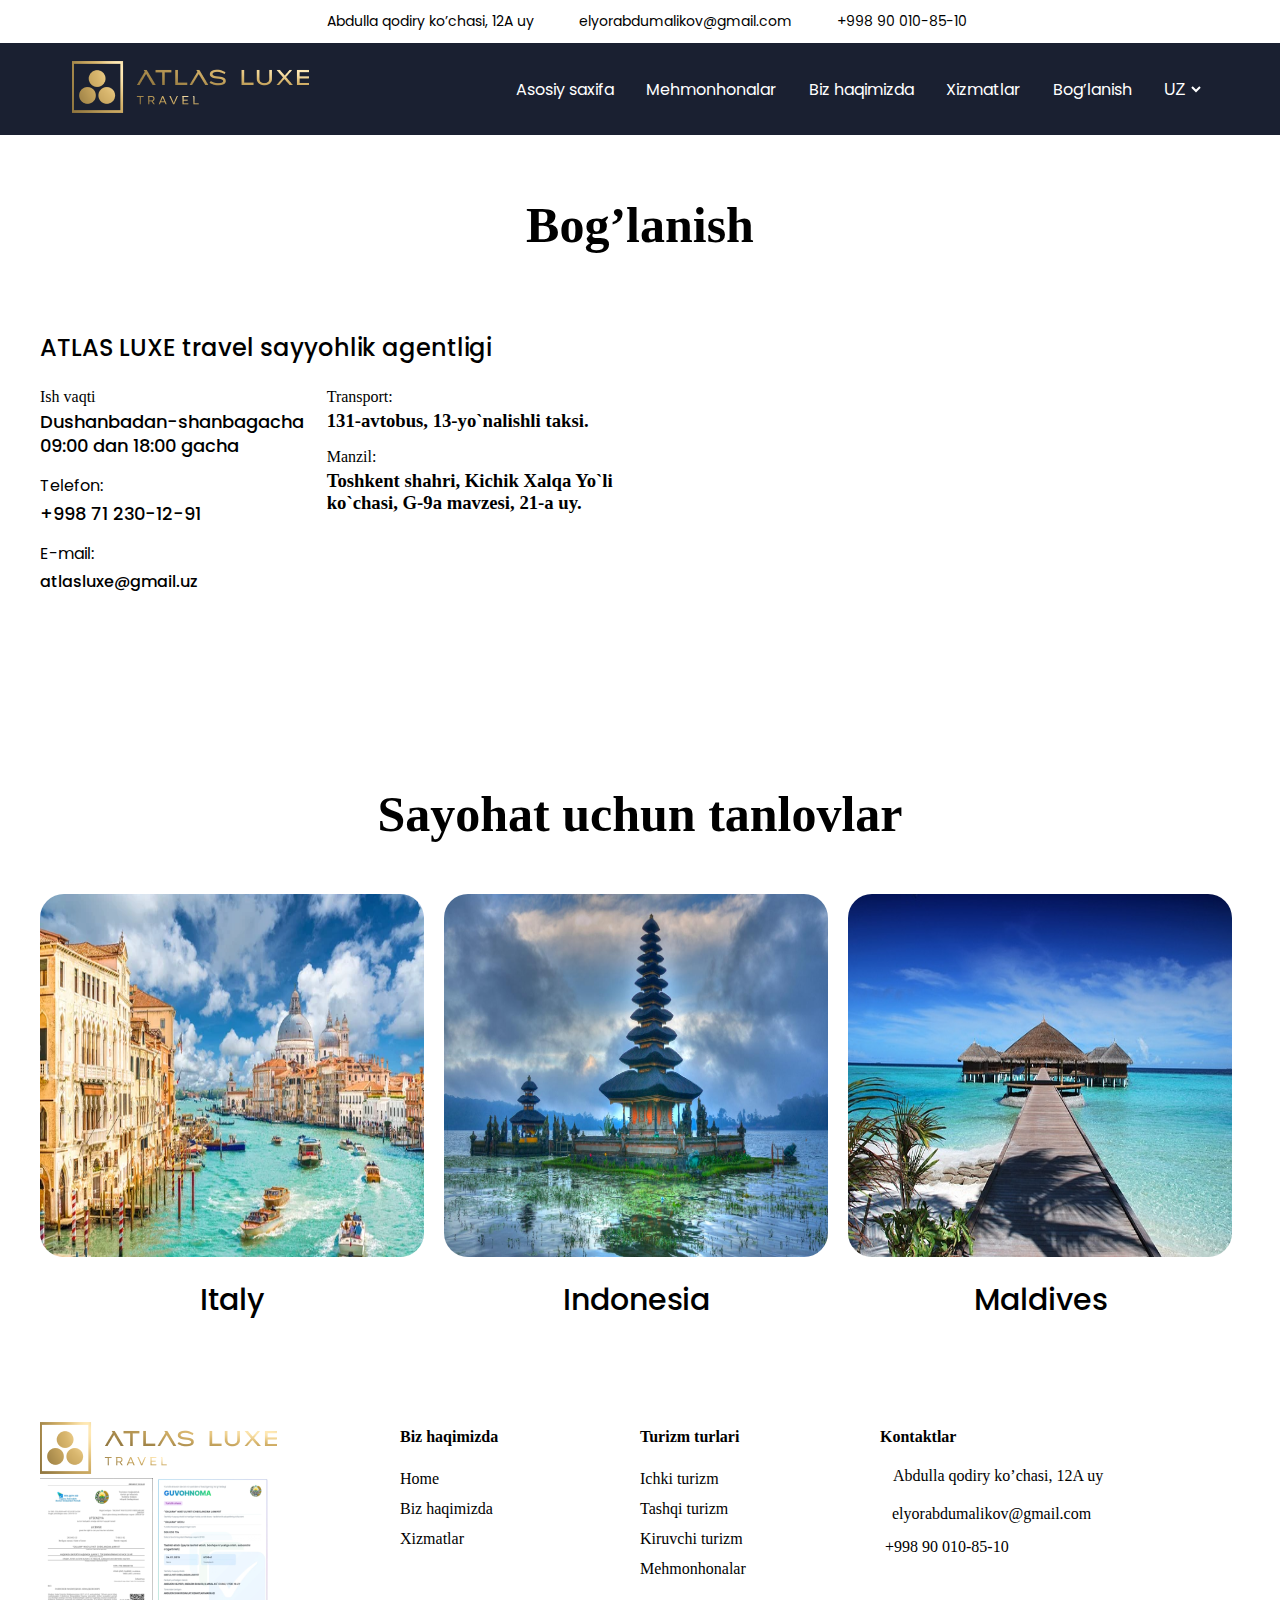
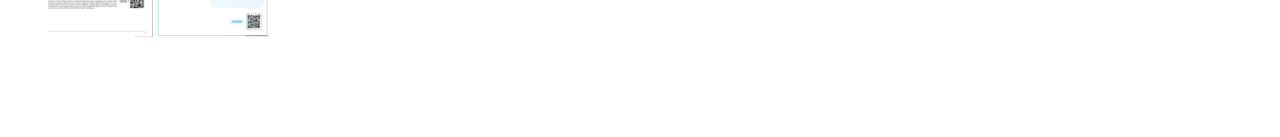
==== pages/Bog'lanish.html @ cd9c2588 "first commit" ====
<!DOCTYPE html>
<html lang="en">
  <head>
    <meta charset="UTF-8" />
    <meta name="viewport" content="width=device-width, initial-scale=1.0" />
    <title>Document</title>
    <link
      rel="stylesheet"
      href="https://cdnjs.cloudflare.com/ajax/libs/font-awesome/6.6.0/css/all.min.css"
      integrity="sha512-Kc323vGBEqzTmouAECnVceyQqyqdsSiqLQISBL29aUW4U/M7pSPA/gEUZQqv1cwx4OnYxTxve5UMg5GT6L4JJg=="
      crossorigin="anonymous"
      referrerpolicy="no-referrer"
    />
    <link rel="stylesheet" href="../styles/bog'lanish/bog'lanish.css" />
  </head>
  <body>
    <header class="header">
      <nav class="nav">
        <div class="nav_content">
          <div class="nav_top">
            <div class="container">
              <div class="nav_top_content">
                <div class="nav_top_left">
                  <i class="fa-solid fa-location-dot"></i>
                  <p>Abdulla qodiry ko’chasi, 12A uy</p>
                </div>
                <div class="nav_top_center">
                  <i class="fa-regular fa-envelope"></i>
                  <p>elyorabdumalikov@gmail.com</p>
                </div>
                <a href="tel:998900108510" class="nav_top_right">
                  <i class="fa-solid fa-phone"></i>
                  <p>+998 90 010-85-10</p>
                </a>
              </div>
            </div>
          </div>
          <div class="nav_bottom">
            <div class="container">
              <div class="nav_bottom_content">
                <div class="Logo">
                  <img src="../img/Atlas luxe H 1.png" alt="" />
                </div>
                <ul class="nav_menu">
                  <a href="../Index.html"><li>Asosiy saxifa</li></a>
                  <li>Mehmonhonalar</li>
                  <li><a href="./Biz haqimizda.html">Biz haqimizda</a></li>
                  <li><a href="./seving.html">Xizmatlar</a></li>
                  <li>Bog’lanish</li>
                </ul>
                <div class="bottom_right">
                  <select class="language-select">
                    <option value="uzb">UZ</option>
                    <option value="ru">RU</option>
                  </select>
                </div>
              </div>
            </div>
          </div>
        </div>
      </nav>
    </header>
    <div class="hero">
      <div class="container">
        <h1>Bog’lanish</h1>
        <div class="hero_content">
          <div class="hero_left">
            <div class="hero_top">
              <h2>ATLAS LUXE travel sayyohlik agentligi</h2>
            </div>
            <div class="hero_info">
            <div class="hero_left_min">
              <div class="sec_one">
                <p>Ish vaqti</p>
                <h3>Dushanbadan-shanbagacha 09:00 dan 18:00 gacha</h3>
              </div>
              <div class="sec_two">
                <p>Telefon:</p>
                <h3>+998 71 230-12-91</h3>
              </div>
              <div class="sec_three">
                <p>E-mail:</p>
                <h3>atlasluxe@gmail.uz</h3>
              </div>
            </div>
            <div class="hero_right_min">
              <div class="sec_one">
                <p>Transport:</p>
                <h3>131-avtobus, 13-yo`nalishli taksi.</h3>
              </div>
              <div class="sec_two">
                <p>Manzil:</p>
                <h3>Toshkent shahri, Kichik Xalqa
                  Yo`li ko`chasi, G-9a mavzesi,
                  21-a uy.</h3>
              </div>
            </div>
          </div>
            </div>
          <div class="hero_right">
          <iframe src="https://www.google.com/maps/embed?pb=!1m18!1m12!1m3!1d1289.306356036103!2d64.42596699308227!3d39.773230314472016!2m3!1f0!2f0!3f0!3m2!1i1024!2i768!4f13.1!3m3!1m2!1s0x3f5771a87b6f51cd%3A0xafecdd64ae285246!2z0JDQvNGD0LvQtdGC!5e0!3m2!1sru!2s!4v1730887477134!5m2!1sru!2s" width="614" height="304" style="border:0;" allowfullscreen="" loading="lazy" referrerpolicy="no-referrer-when-downgrade"></iframe>
          </div>
        </div>
      </div>
    </div>
    <main class="main">
      <section class="sec_one_main">
        <div class="container">
          <h2>Sayohat uchun tanlovlar</h2>
          <div class="sec_content_main">
            <div class="sec_cart">
              <img src="../img/italy 1.jpg" alt="" />
              <p>Italy</p>
            </div>
            <div class="sec_cart">
              <img src="../img/indonesia 1.jpg" alt="" />
              <p>Indonesia</p>
            </div>
            <div class="sec_cart">
              <img src="../img/maldives.jpg" alt="" />
              <p>Maldives</p>
            </div>
          </div>
        </div>
      </section>
    </main>
    <footer class="footer">
      <div class="container">
        <div class="foot_content">
          <div class="item_logo">
            <div class="logo">
              <img src="../img/Atlas luxe H 1.png" alt="" />
            </div>
            <div class="documents">
              <img src="../img/image 38.png" alt="" />
              <img src="../img/image 39.png" alt="" />
            </div>
          </div>
          <div class="item_menyu">
            <h3>Biz haqimizda</h3>
            <ul class="foot_list_one">
              <li><a href="">Home</a></li>
              <li><a href="/pages/Biz haqimizda.html">Biz haqimizda</a></li>
              <li><a href="/pages/seving.html">Xizmatlar</a></li>
            </ul>
          </div>
          <div class="item_menyu">
            <h3>Turizm turlari</h3>
            <ul class="foot_list_two">
              <li>Ichki turizm</li>
              <li>Tashqi turizm</li>
              <li>Kiruvchi turizm</li>
              <li><a href="/pages/mehmonxonalar.html">Mehmonhonalar</a></li>
            </ul>
          </div>
          <div class="item_icons">
            <h3>Kontaktlar</h3>
            <div class="location">
              <i class="fa-solid fa-location-dot"></i>
              <p>Abdulla qodiry ko’chasi, 12A uy</p>
            </div>
            <div class="mail">
              <i class="fa-regular fa-envelope"></i>
              <p>elyorabdumalikov@gmail.com</p>
            </div>
            <div class="phone">
              <i class="fa-solid fa-phone"></i>
              <a href="Tel:+998900108510">+998 90 010-85-10</a>
            </div>
            <div class="foot_icons">
              <i class="fa-brands fa-facebook-f"></i>
              <i
                class="fa-brands fa-square-instagram"
                style="color: #e307f2"
              ></i>
              <i class="fa-brands fa-twitter"></i>
            </div>
          </div>
        </div>
      </div>
    </footer>
  </body>
</html>
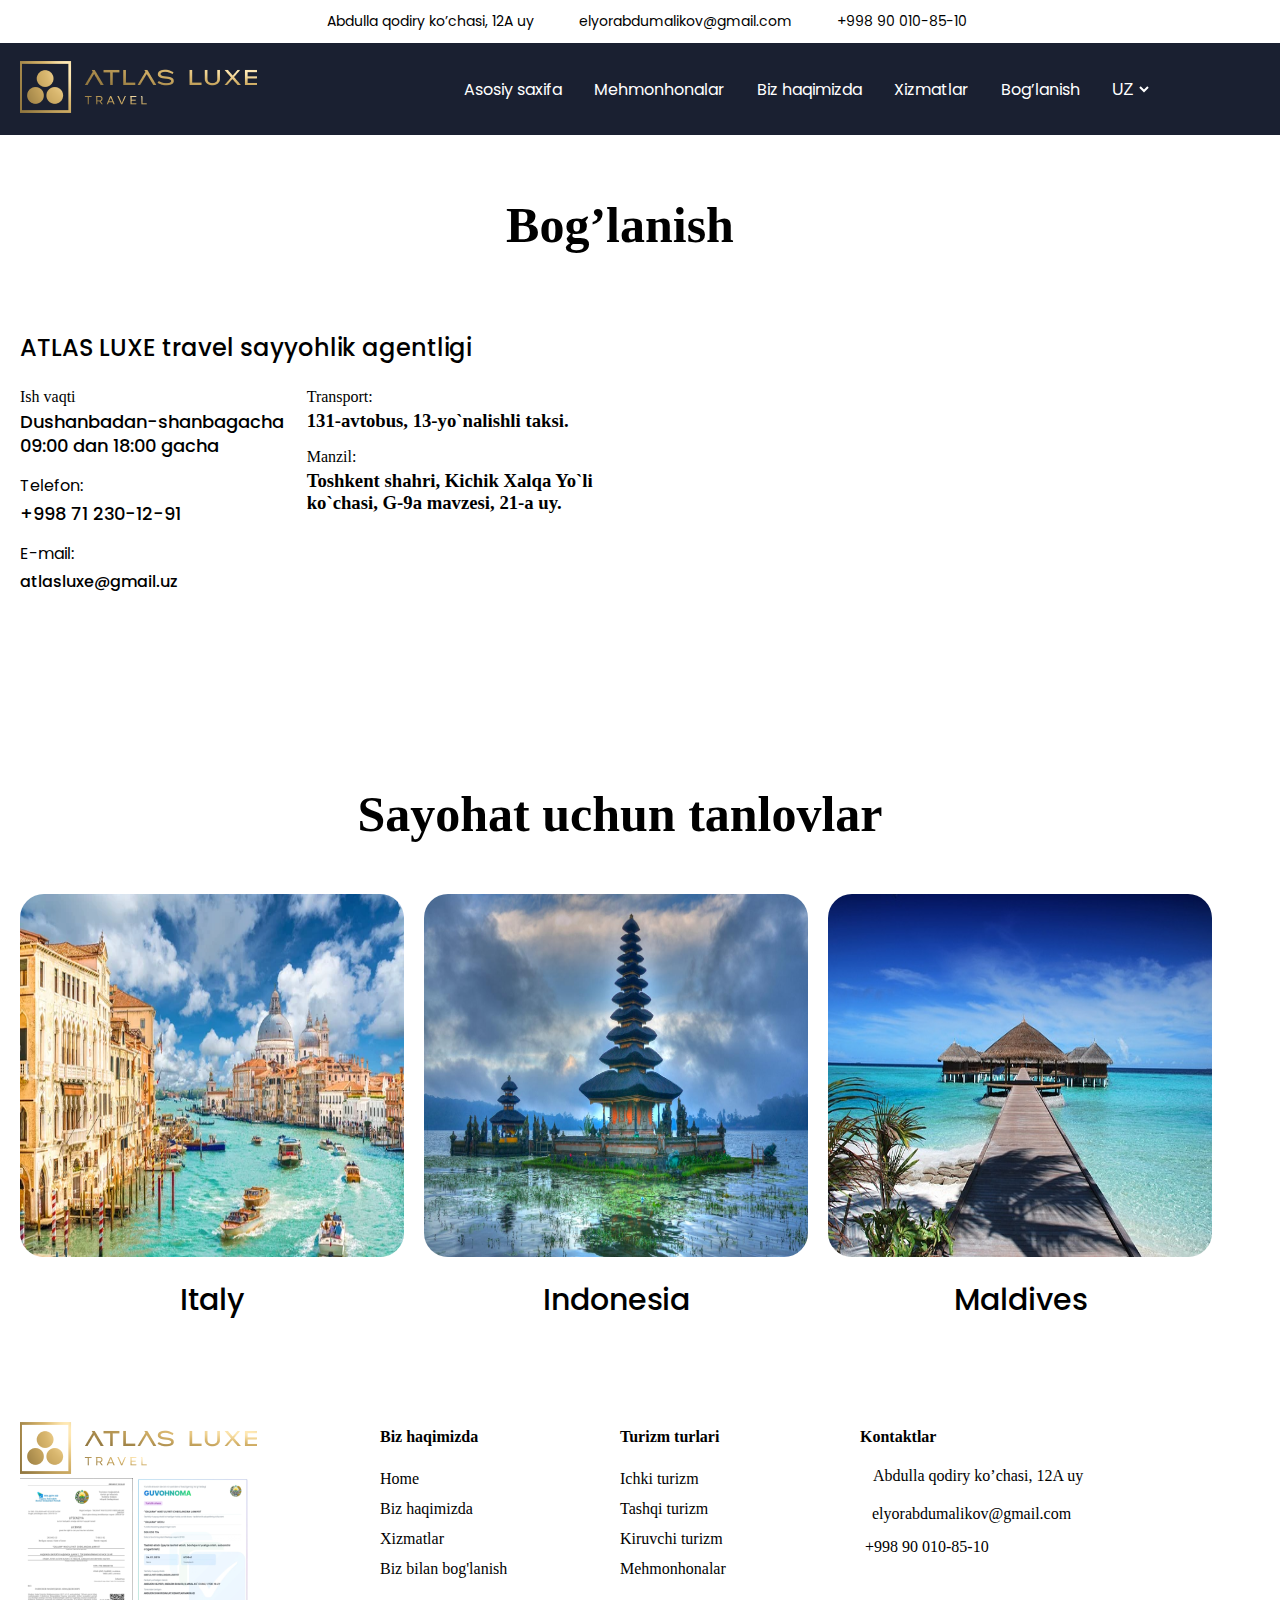
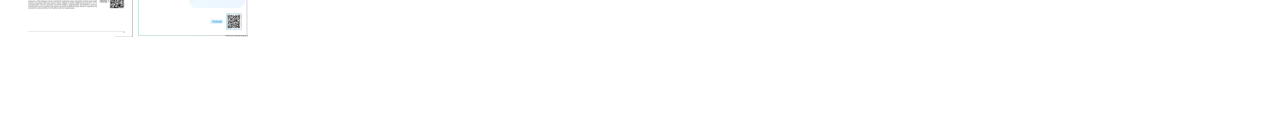
==== commit 493b0a9b: "hotel mobile" ====
--- a/pages/Bog'lanish.html
+++ b/pages/Bog'lanish.html
@@ -142,6 +142,7 @@
               <li><a href="">Home</a></li>
               <li><a href="/pages/Biz haqimizda.html">Biz haqimizda</a></li>
               <li><a href="/pages/seving.html">Xizmatlar</a></li>
+              <li><a href="../pages/Bog'lanish.html">Biz bilan bog'lanish</a></li>
             </ul>
           </div>
           <div class="item_menyu">
